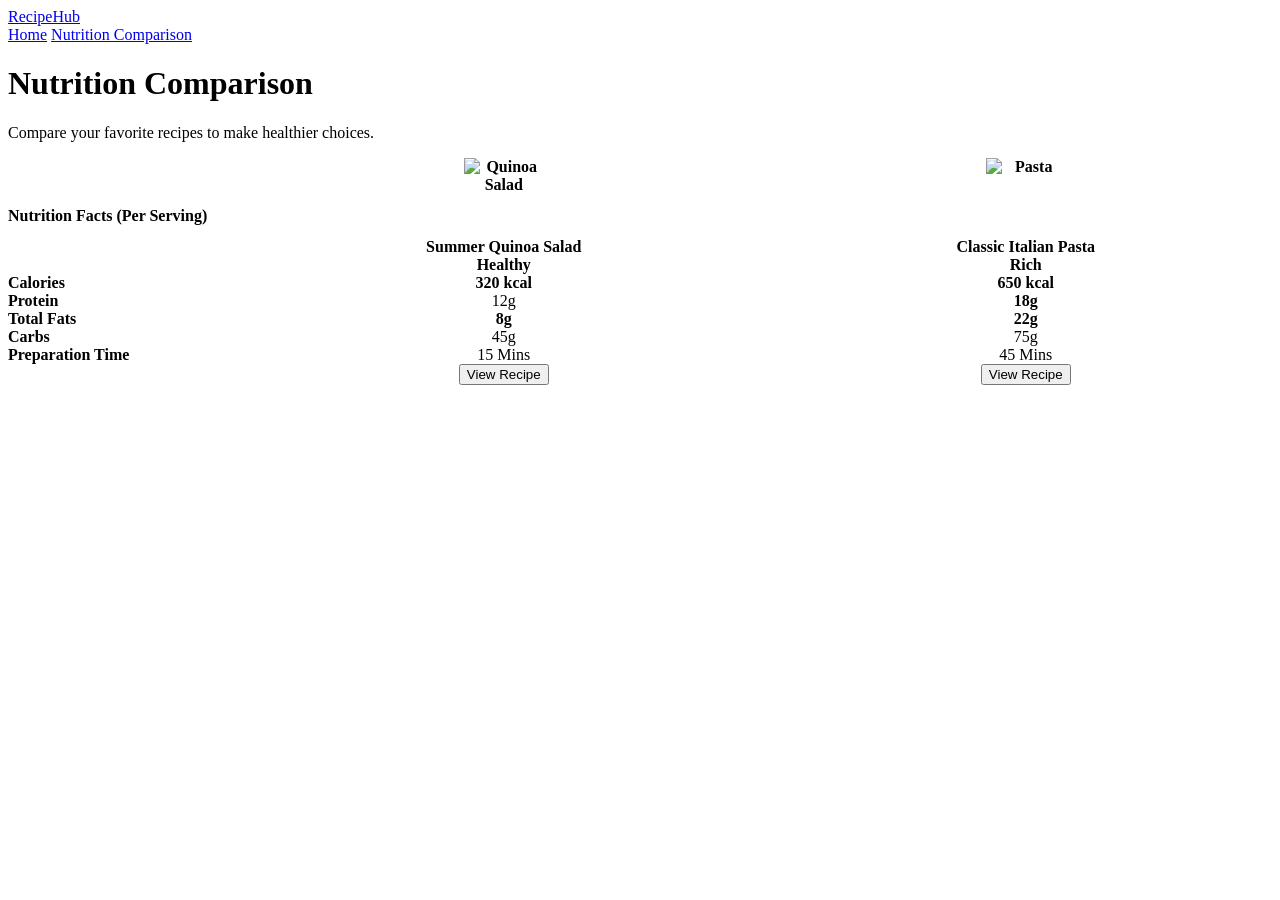
==== compare-nutrition.html @ 0b4daf1f "compare-nutrition init" ====
<!DOCTYPE html>
<html lang="en">
<head>
    <meta charset="UTF-8">
    <meta name="viewport" content="width=device-width, initial-scale=1.0">
    <title>Nutrition Comparison | RecipeHub</title>
    <link rel="stylesheet" href="global.css">
    <link rel="stylesheet" href="themes.css">
    <link rel="stylesheet" href="layout.css">
    <link rel="stylesheet" href="components.css">
    <link rel="stylesheet" href="https://cdnjs.cloudflare.com/ajax/libs/font-awesome/6.5.1/css/all.min.css" integrity="sha512-DTOQO9RWCH3ppGqcWaEA1BIZOC6xxalwEsw9c2QQeAIftl+Vegovlnee1c9QX4TctnWMn13TZye+giMm8e2LwA==" crossorigin="anonymous" referrerpolicy="no-referrer" />
    <style>
        .comparison-container { padding: var(--space-xl) 0; background-color: var(--bg-primary); }
        .comparison-table { width: 100%; border-collapse: collapse; background-color: var(--bg-card); border-radius: var(--radius-lg); overflow: hidden; box-shadow: var(--shadow-md); margin-top: var(--space-lg); }
        .comparison-table th, .comparison-table td { padding: var(--space-md); text-align: center; border-bottom: 1px solid var(--border-color); }
        .comparison-table th { background-color: var(--bg-secondary); color: var(--text-primary); font-weight: 700; }
        .feature-label { text-align: left !important; font-weight: 600; background-color: var(--bg-secondary); width: 220px; }
        .recipe-header img { width: 80px; height: 80px; border-radius: var(--radius-md); object-fit: cover; margin-bottom: var(--space-xs); display: inline-block; }
        .highlight-green { color: var(--color-success); font-weight: bold; }
        .highlight-red { color: var(--color-danger); font-weight: bold; }
    </style>
</head>
<body class="theme-light">
    <nav class="navbar">
        <div class="navbar__inner">
            <a href="index_en.html" class="navbar__logo">
                <span>RecipeHub</span>
            </a>
            <div class="navbar__links">
                <a href="index_en.html">Home</a>
                <a href="#" class="active">Nutrition Comparison</a>
            </div>
        </div>
    </nav>

    <main class="comparison-container">
        <div class="container">
            <header class="mb-5 text-center">
                <h1>Nutrition Comparison</h1>
                <p class="text-muted">Compare your favorite recipes to make healthier choices.</p>
            </header>

            <div class="table-responsive">
                <table class="comparison-table">
                    <thead>
                        <tr>
                            <th class="feature-label">Nutrition Facts (Per Serving)</th>
                            <th>
                                <div class="recipe-header">
                                    <img src="https://images.unsplash.com/photo-1546069901-ba9599a7e63c" alt="Quinoa Salad">
                                    <div>Summer Quinoa Salad</div>
                                    <span class="badge badge-green">Healthy</span>
                                </div>
                            </th>
                            <th>
                                <div class="recipe-header">
                                    <img src="https://images.unsplash.com/photo-1512621776951-a57141f2eefd" alt="Pasta">
                                    <div>Classic Italian Pasta</div>
                                    <span class="badge badge-red">Rich</span>
                                </div>
                            </th>
                        </tr>
                    </thead>
                    <tbody>
                        <tr>
                            <td class="feature-label">Calories</td>
                            <td class="highlight-green">320 kcal</td>
                            <td class="highlight-red">650 kcal</td>
                        </tr>
                        <tr>
                            <td class="feature-label">Protein</td>
                            <td>12g</td>
                            <td class="highlight-green">18g</td>
                        </tr>
                        <tr>
                            <td class="feature-label">Total Fats</td>
                            <td class="highlight-green">8g</td>
                            <td class="highlight-red">22g</td>
                        </tr>
                        <tr>
                            <td class="feature-label">Carbs</td>
                            <td>45g</td>
                            <td>75g</td>
                        </tr>
                        <tr>
                            <td class="feature-label">Preparation Time</td>
                            <td><span class="badge badge-orange">15 Mins</span></td>
                            <td><span class="badge badge-orange">45 Mins</span></td>
                        </tr>
                    </tbody>
                    <tfoot>
                        <tr>
                            <td></td>
                            <td><button class="btn btn-secondary btn-block">View Recipe</button></td>
                            <td><button class="btn btn-secondary btn-block">View Recipe</button></td>
                        </tr>
                    </tfoot>
                </table>
            </div>
        </div>
    </main>
</body>
</html>
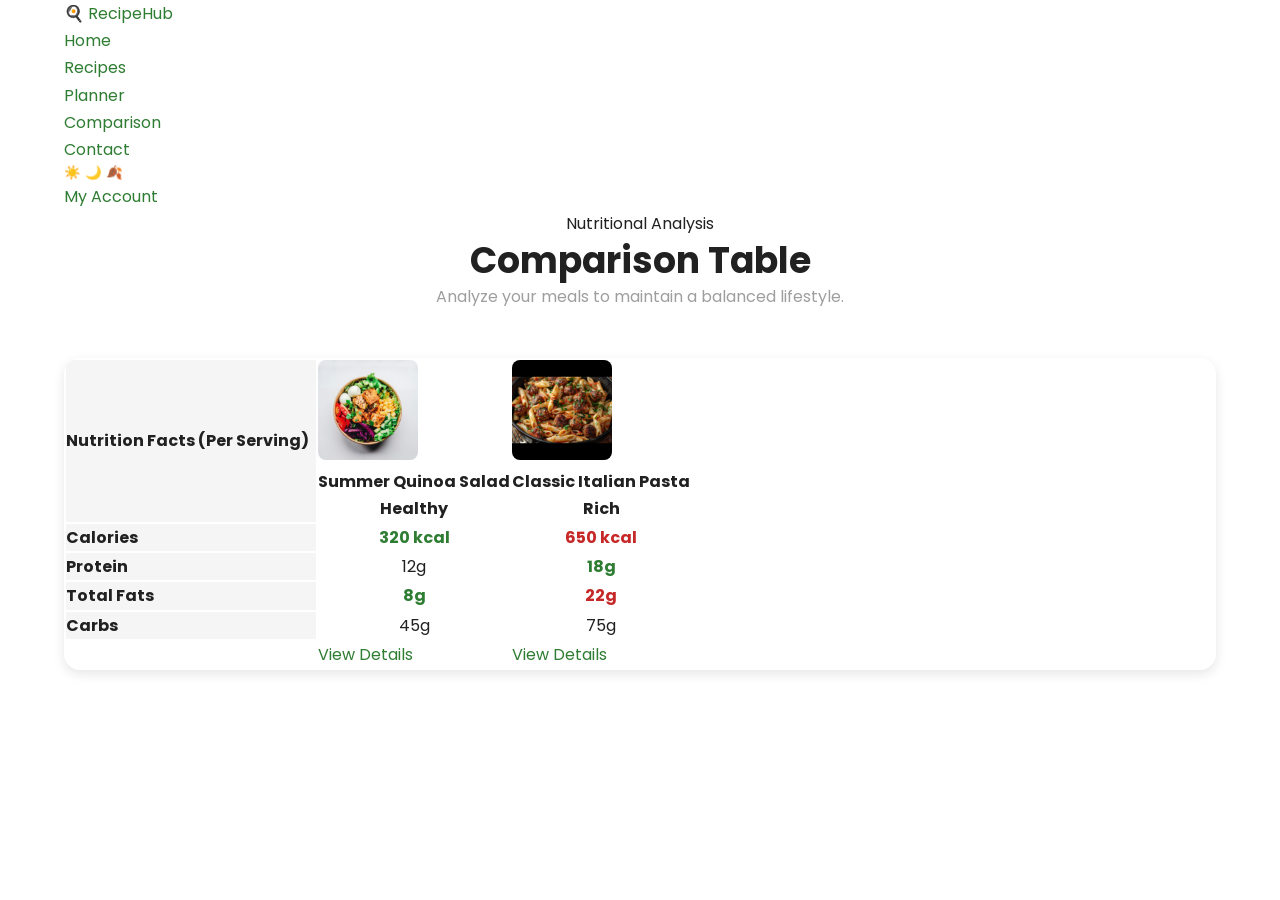
==== commit 131a1416: "resize images" ====
--- a/compare-nutrition.html
+++ b/compare-nutrition.html
@@ -1,103 +1,128 @@
 <!DOCTYPE html>
 <html lang="en">
 <head>
-    <meta charset="UTF-8">
-    <meta name="viewport" content="width=device-width, initial-scale=1.0">
-    <title>Nutrition Comparison | RecipeHub</title>
-    <link rel="stylesheet" href="global.css">
-    <link rel="stylesheet" href="themes.css">
-    <link rel="stylesheet" href="layout.css">
-    <link rel="stylesheet" href="components.css">
-    <link rel="stylesheet" href="https://cdnjs.cloudflare.com/ajax/libs/font-awesome/6.5.1/css/all.min.css" integrity="sha512-DTOQO9RWCH3ppGqcWaEA1BIZOC6xxalwEsw9c2QQeAIftl+Vegovlnee1c9QX4TctnWMn13TZye+giMm8e2LwA==" crossorigin="anonymous" referrerpolicy="no-referrer" />
-    <style>
-        .comparison-container { padding: var(--space-xl) 0; background-color: var(--bg-primary); }
-        .comparison-table { width: 100%; border-collapse: collapse; background-color: var(--bg-card); border-radius: var(--radius-lg); overflow: hidden; box-shadow: var(--shadow-md); margin-top: var(--space-lg); }
-        .comparison-table th, .comparison-table td { padding: var(--space-md); text-align: center; border-bottom: 1px solid var(--border-color); }
-        .comparison-table th { background-color: var(--bg-secondary); color: var(--text-primary); font-weight: 700; }
-        .feature-label { text-align: left !important; font-weight: 600; background-color: var(--bg-secondary); width: 220px; }
-        .recipe-header img { width: 80px; height: 80px; border-radius: var(--radius-md); object-fit: cover; margin-bottom: var(--space-xs); display: inline-block; }
-        .highlight-green { color: var(--color-success); font-weight: bold; }
-        .highlight-red { color: var(--color-danger); font-weight: bold; }
-    </style>
+  <meta charset="UTF-8" />
+  <meta name="viewport" content="width=device-width, initial-scale=1.0" />
+  <title>Nutrition Comparison | RecipeHub</title>
+
+  <link rel="preconnect" href="https://fonts.googleapis.com" />
+  <link rel="preconnect" href="https://fonts.gstatic.com" crossorigin />
+  <link href="https://fonts.googleapis.com/css2?family=Poppins:wght@400;500;600;700&display=swap" rel="stylesheet" />
+
+  <link rel="stylesheet" href="css/global.css" />
+  <link rel="stylesheet" href="css/layout.css" />
+  <link rel="stylesheet" href="css/components.css" />
+  <link rel="stylesheet" href="css/themes.css" />
+
+  <style>
+    /* تعديلات بسيطة لضبط الهيدر بتاع الجدول */
+    .recipe-header img {
+      width: 100px;
+      height: 100px;
+      object-fit: cover;
+      border-radius: var(--radius-md);
+      margin-bottom: var(--space-sm);
+    }
+    .feature-label {
+      background-color: var(--bg-secondary) !important;
+      font-weight: 700;
+      text-align: left !important;
+      width: 250px;
+    }
+  </style>
 </head>
-<body class="theme-light">
-    <nav class="navbar">
-        <div class="navbar__inner">
-            <a href="index_en.html" class="navbar__logo">
-                <span>RecipeHub</span>
-            </a>
-            <div class="navbar__links">
-                <a href="index_en.html">Home</a>
-                <a href="#" class="active">Nutrition Comparison</a>
-            </div>
+
+<body class="theme-light"> <header>
+    <nav class="navbar" id="site-header">
+      <div class="navbar__inner container">
+        <a href="index.html" class="navbar__logo">🍳 RecipeHub</a>
+
+        <ul class="navbar__links" id="nav-links">
+          <li><a href="index.html" class="nav-link">Home</a></li>
+          <li><a href="recipes.html" class="nav-link">Recipes</a></li>
+          <li><a href="planner.html" class="nav-link">Planner</a></li>
+          <li><a href="comparenutrition.html" class="nav-link active">Comparison</a></li>
+          <li><a href="contact.html" class="nav-link">Contact</a></li>
+        </ul>
+
+        <div class="navbar__actions">
+          <div class="theme-switcher flex gap-1 items-center mr-2">
+            <button class="theme-option btn-icon" data-theme="theme-light" title="Light">☀️</button>
+            <button class="theme-option btn-icon" data-theme="theme-dark" title="Dark">🌙</button>
+            <button class="theme-option btn-icon" data-theme="theme-autumn" title="Autumn">🍂</button>
+          </div>
+          
+          <a href="auth.html" class="btn btn-primary btn-sm">My Account</a>
+          <button class="navbar__hamburger" id="hamburger-btn">
+            <span></span><span></span><span></span>
+          </button>
         </div>
+      </div>
     </nav>
+  </header>
 
-    <main class="comparison-container">
-        <div class="container">
-            <header class="mb-5 text-center">
-                <h1>Nutrition Comparison</h1>
-                <p class="text-muted">Compare your favorite recipes to make healthier choices.</p>
-            </header>
+  <main class="p-5">
+    <div class="container">
+      <header class="text-center mb-5">
+        <span class="badge badge-primary mb-2">Nutritional Analysis</span>
+        <h1 class="font-bold">Comparison Table</h1>
+        <p class="text-muted">Analyze your meals to maintain a balanced lifestyle.</p>
+      </header>
 
-            <div class="table-responsive">
-                <table class="comparison-table">
-                    <thead>
-                        <tr>
-                            <th class="feature-label">Nutrition Facts (Per Serving)</th>
-                            <th>
-                                <div class="recipe-header">
-                                    <img src="https://images.unsplash.com/photo-1546069901-ba9599a7e63c" alt="Quinoa Salad">
-                                    <div>Summer Quinoa Salad</div>
-                                    <span class="badge badge-green">Healthy</span>
-                                </div>
-                            </th>
-                            <th>
-                                <div class="recipe-header">
-                                    <img src="https://images.unsplash.com/photo-1512621776951-a57141f2eefd" alt="Pasta">
-                                    <div>Classic Italian Pasta</div>
-                                    <span class="badge badge-red">Rich</span>
-                                </div>
-                            </th>
-                        </tr>
-                    </thead>
-                    <tbody>
-                        <tr>
-                            <td class="feature-label">Calories</td>
-                            <td class="highlight-green">320 kcal</td>
-                            <td class="highlight-red">650 kcal</td>
-                        </tr>
-                        <tr>
-                            <td class="feature-label">Protein</td>
-                            <td>12g</td>
-                            <td class="highlight-green">18g</td>
-                        </tr>
-                        <tr>
-                            <td class="feature-label">Total Fats</td>
-                            <td class="highlight-green">8g</td>
-                            <td class="highlight-red">22g</td>
-                        </tr>
-                        <tr>
-                            <td class="feature-label">Carbs</td>
-                            <td>45g</td>
-                            <td>75g</td>
-                        </tr>
-                        <tr>
-                            <td class="feature-label">Preparation Time</td>
-                            <td><span class="badge badge-orange">15 Mins</span></td>
-                            <td><span class="badge badge-orange">45 Mins</span></td>
-                        </tr>
-                    </tbody>
-                    <tfoot>
-                        <tr>
-                            <td></td>
-                            <td><button class="btn btn-secondary btn-block">View Recipe</button></td>
-                            <td><button class="btn btn-secondary btn-block">View Recipe</button></td>
-                        </tr>
-                    </tfoot>
-                </table>
-            </div>
-        </div>
-    </main>
-</body>
-</html>
+      <div class="table-wrapper shadow rounded-lg overflow-hidden">
+        <table class="table-styled">
+          <thead>
+            <tr>
+              <th class="feature-label">Nutrition Facts (Per Serving)</th>
+              <th class="text-center">
+                <div class="recipe-header">
+                  <img src="assets/images/recipe-salad.jpg" alt="Salad">
+                  <div class="font-bold">Summer Quinoa Salad</div>
+                  <span class="badge badge-green">Healthy</span>
+                </div>
+              </th>
+              <th class="text-center">
+                <div class="recipe-header">
+                  <img src="assets/images/recipe-pasta.jpg" alt="Pasta">
+                  <div class="font-bold">Classic Italian Pasta</div>
+                  <span class="badge badge-orange">Rich</span>
+                </div>
+              </th>
+            </tr>
+          </thead>
+          <tbody>
+            <tr>
+              <td class="feature-label">Calories</td>
+              <td class="text-success font-bold text-center">320 kcal</td>
+              <td class="text-danger font-bold text-center">650 kcal</td>
+            </tr>
+            <tr>
+              <td class="feature-label">Protein</td>
+              <td class="text-center">12g</td>
+              <td class="text-success font-bold text-center">18g</td>
+            </tr>
+            <tr>
+              <td class="feature-label">Total Fats</td>
+              <td class="text-success font-bold text-center">8g</td>
+              <td class="text-danger font-bold text-center">22g</td>
+            </tr>
+            <tr>
+              <td class="feature-label">Carbs</td>
+              <td class="text-center">45g</td>
+              <td class="text-center">75g</td>
+            </tr>
+          </tbody>
+          <tfoot>
+            <tr>
+              <td></td>
+              <td><a href="recipe-details.html" class="btn btn-secondary btn-block btn-sm">View Details</a></td>
+              <td><a href="recipe-details.html" class="btn btn-secondary btn-block btn-sm">View Details</a></td>
+            </tr>
+          </tfoot>
+        </table>
+      </div>
+    </div>
+  </main>
+
+  <script src="js/main.js"></script> <script src="js/theme_switcher.js"></script> <script src="js/dynamic_ui.js"></script> </body>
+</html>
--- a/css/global.css
+++ b/css/global.css
@@ -0,0 +1,324 @@
+/* ==========================================================================
+   global.css — Base Stylesheet & Design System
+   Cooking & Recipe Website | COM209 – Internet Technology
+   Author : Mohamed Yasser (Team Leader)
+   Note   : Import this file FIRST before any other CSS file.
+   ========================================================================== */
+
+
+/* ==========================================================================
+   1. CSS RESET
+   ========================================================================== */
+
+*,
+*::before,
+*::after {
+  box-sizing: border-box;
+  margin: 0;
+  padding: 0;
+}
+
+html {
+  scroll-behavior: smooth;
+  font-size: 16px;
+}
+
+body {
+  font-family: var(--font-main);
+  font-size: var(--font-size-base);
+  line-height: var(--line-height-body);
+  background-color: var(--bg-primary);
+  color: var(--text-primary);
+  transition: background-color 0.3s ease, color 0.3s ease;
+}
+
+img {
+  max-width: 100%;
+  display: block;
+}
+
+a {
+  color: var(--color-primary);
+  text-decoration: none;
+  transition: color 0.2s ease;
+}
+
+a:hover {
+  color: var(--color-primary-dark);
+  text-decoration: underline;
+}
+
+ul,
+ol {
+  list-style: none;
+}
+
+button {
+  cursor: pointer;
+  border: none;
+  background: none;
+  font-family: inherit;
+}
+
+input,
+textarea,
+select {
+  font-family: inherit;
+  font-size: inherit;
+}
+
+
+/* ==========================================================================
+   2. DESIGN TOKENS — CSS Custom Properties
+   These are the default (Light Green) theme values.
+   themes.css overrides them per theme via body.theme-dark, etc.
+   ========================================================================== */
+
+:root {
+  /* --- Colors --- */
+  --color-primary:      #2E7D32;
+  --color-primary-dark: #1B5E20;
+  --color-primary-light:#A5D6A7;
+  --color-accent:       #FF6F00;
+  --color-accent-light: #FFE0B2;
+  --color-danger:       #C62828;
+  --color-success:      #2E7D32;
+  --color-warning:      #F9A825;
+
+  /* --- Backgrounds --- */
+  --bg-primary:   #FFFFFF;
+  --bg-secondary: #F5F5F5;
+  --bg-card:      #FFFFFF;
+  --bg-input:     #FFFFFF;
+  --bg-nav:       #FFFFFF;
+
+  /* --- Text --- */
+  --text-primary:   #212121;
+  --text-secondary: #555555;
+  --text-muted:     #9E9E9E;
+  --text-inverse:   #FFFFFF;
+
+  /* --- Borders --- */
+  --border-color: #E0E0E0;
+  --border-focus: #2E7D32;
+
+  /* --- Shadows --- */
+  --shadow-sm: 0 1px 3px rgba(0, 0, 0, 0.08);
+  --shadow-md: 0 4px 12px rgba(0, 0, 0, 0.10);
+  --shadow-lg: 0 8px 24px rgba(0, 0, 0, 0.14);
+
+  /* --- Border Radius --- */
+  --radius-sm: 4px;
+  --radius-md: 8px;
+  --radius-lg: 16px;
+  --radius-xl: 24px;
+  --radius-full: 9999px;
+
+  /* --- Spacing Scale --- */
+  --space-xs:  4px;
+  --space-sm:  8px;
+  --space-md:  16px;
+  --space-lg:  24px;
+  --space-xl:  48px;
+  --space-xxl: 80px;
+
+  /* --- Typography --- */
+  --font-main: 'Poppins', 'Segoe UI', sans-serif;
+  --font-mono: 'Courier New', monospace;
+  --font-size-base: 1rem;
+  --line-height-body: 1.7;
+  --line-height-heading: 1.25;
+
+  /* --- Transitions --- */
+  --transition-fast:   0.15s ease;
+  --transition-normal: 0.3s ease;
+  --transition-slow:   0.5s ease;
+
+  /* --- Z-index scale --- */
+  --z-dropdown: 100;
+  --z-sticky:   200;
+  --z-modal:    300;
+  --z-toast:    400;
+}
+
+
+/* ==========================================================================
+   3. TYPOGRAPHY
+   ========================================================================== */
+
+h1, h2, h3, h4, h5, h6 {
+  line-height: var(--line-height-heading);
+  color: var(--text-primary);
+  font-weight: 700;
+}
+
+h1 { font-size: 2.25rem; }
+h2 { font-size: 1.75rem; }
+h3 { font-size: 1.375rem; }
+h4 { font-size: 1.125rem; }
+h5 { font-size: 1rem;     }
+h6 { font-size: 0.875rem; }
+
+p {
+  margin-bottom: var(--space-md);
+  color: var(--text-secondary);
+}
+
+p:last-child {
+  margin-bottom: 0;
+}
+
+strong { font-weight: 700; }
+em     { font-style: italic; }
+
+small {
+  font-size: 0.8rem;
+  color: var(--text-muted);
+}
+
+blockquote {
+  border-left: 4px solid var(--color-primary);
+  padding: var(--space-sm) var(--space-lg);
+  margin: var(--space-lg) 0;
+  font-style: italic;
+  color: var(--text-secondary);
+  background-color: var(--bg-secondary);
+  border-radius: 0 var(--radius-md) var(--radius-md) 0;
+}
+
+code {
+  font-family: var(--font-mono);
+  font-size: 0.875rem;
+  background-color: var(--bg-secondary);
+  padding: 2px 6px;
+  border-radius: var(--radius-sm);
+  color: var(--color-primary-dark);
+}
+
+figure {
+  margin: var(--space-lg) 0;
+}
+
+figcaption {
+  text-align: center;
+  font-size: 0.85rem;
+  color: var(--text-muted);
+  margin-top: var(--space-sm);
+  font-style: italic;
+}
+
+
+/* ==========================================================================
+   4. SELECTION & SCROLLBAR
+   ========================================================================== */
+
+::selection {
+  background-color: var(--color-primary);
+  color: var(--text-inverse);
+}
+
+
+/* ==========================================================================
+   5. SCROLL-TO-TOP BUTTON (created by main.js)
+   ========================================================================== */
+
+#scrollToTopBtn {
+  position: fixed;
+  bottom: 32px;
+  right: 32px;
+  width: 44px;
+  height: 44px;
+  border-radius: var(--radius-full);
+  background-color: var(--color-primary);
+  color: var(--text-inverse);
+  font-size: 1.4rem;
+  display: flex;
+  align-items: center;
+  justify-content: center;
+  box-shadow: var(--shadow-md);
+  opacity: 0;
+  pointer-events: none;
+  transition: opacity var(--transition-normal), transform var(--transition-normal);
+  z-index: var(--z-toast);
+}
+
+#scrollToTopBtn.visible {
+  opacity: 1;
+  pointer-events: auto;
+}
+
+#scrollToTopBtn:hover {
+  background-color: var(--color-primary-dark);
+  transform: translateY(-3px);
+}
+
+
+/* ==========================================================================
+   6. UTILITY CLASSES
+   ========================================================================== */
+
+/* --- Display --- */
+.hidden           { display: none !important; }
+.visually-hidden  { position: absolute; width: 1px; height: 1px; overflow: hidden; clip: rect(0,0,0,0); white-space: nowrap; }
+.block            { display: block; }
+.flex             { display: flex; }
+.inline-flex      { display: inline-flex; }
+.grid             { display: grid; }
+
+/* --- Text alignment --- */
+.text-left    { text-align: left; }
+.text-center  { text-align: center; }
+.text-right   { text-align: right; }
+
+/* --- Font weight --- */
+.font-normal  { font-weight: 400; }
+.font-medium  { font-weight: 500; }
+.font-bold    { font-weight: 700; }
+
+/* --- Text color --- */
+.text-primary   { color: var(--color-primary); }
+.text-muted     { color: var(--text-muted); }
+.text-danger    { color: var(--color-danger); }
+.text-success   { color: var(--color-success); }
+
+/* --- Margin top --- */
+.mt-1 { margin-top: var(--space-xs); }
+.mt-2 { margin-top: var(--space-sm); }
+.mt-3 { margin-top: var(--space-md); }
+.mt-4 { margin-top: var(--space-lg); }
+.mt-5 { margin-top: var(--space-xl); }
+
+/* --- Margin bottom --- */
+.mb-1 { margin-bottom: var(--space-xs); }
+.mb-2 { margin-bottom: var(--space-sm); }
+.mb-3 { margin-bottom: var(--space-md); }
+.mb-4 { margin-bottom: var(--space-lg); }
+.mb-5 { margin-bottom: var(--space-xl); }
+
+/* --- Padding --- */
+.p-1 { padding: var(--space-xs); }
+.p-2 { padding: var(--space-sm); }
+.p-3 { padding: var(--space-md); }
+.p-4 { padding: var(--space-lg); }
+
+/* --- Width --- */
+.w-full  { width: 100%; }
+.w-half  { width: 50%; }
+.w-auto  { width: auto; }
+
+/* --- Flex helpers --- */
+.items-center   { align-items: center; }
+.justify-center { justify-content: center; }
+.justify-between{ justify-content: space-between; }
+.gap-1 { gap: var(--space-xs); }
+.gap-2 { gap: var(--space-sm); }
+.gap-3 { gap: var(--space-md); }
+.gap-4 { gap: var(--space-lg); }
+
+/* --- Misc --- */
+.rounded    { border-radius: var(--radius-md); }
+.rounded-lg { border-radius: var(--radius-lg); }
+.rounded-full { border-radius: var(--radius-full); }
+.shadow     { box-shadow: var(--shadow-md); }
+.overflow-hidden { overflow: hidden; }
+.cursor-pointer  { cursor: pointer; }
--- a/css/layout.css
+++ b/css/layout.css
@@ -0,0 +1,1010 @@
+/* ==========================================================================
+   layout.css — Structural Grid & Page Layout
+   Cooking & Recipe Website | COM209 – Internet Technology
+   Author : Mohamed Yasser (Team Leader)
+   Note   : Import AFTER global.css. Navbar styles live in _navbar.css —
+            do NOT redefine .navbar or header sticky here.
+   ========================================================================== */
+
+
+/* ========================
+   CONTAINER
+======================== */
+.container {
+  width: 90%;
+  max-width: 1200px;
+  margin: 0 auto;
+}
+
+
+/* ========================
+   HERO — Full-width with overlay (index.html)
+======================== */
+.hero--full {
+  position: relative;
+  min-height: 520px;
+  display: flex;
+  align-items: center;
+  justify-content: center;
+  text-align: center;
+  background-size: cover;
+  background-position: center;
+  background-repeat: no-repeat;
+  overflow: hidden;
+}
+
+.hero--full::before {
+  content: '';
+  position: absolute;
+  inset: 0;
+  background: rgba(0, 0, 0, 0.45);
+}
+
+.hero--full .hero__content {
+  position: relative;
+  z-index: 1;
+  color: #ffffff;
+  max-width: 640px;
+  padding: var(--space-xl) var(--space-md);
+}
+
+.hero--full .hero__title {
+  font-size: 2.75rem;
+  font-weight: 700;
+  color: #ffffff;
+  line-height: 1.2;
+  margin-bottom: var(--space-md);
+  animation: heroFadeUp 0.7s ease both;
+}
+
+.hero--full .hero__tagline {
+  font-size: 1.1rem;
+  color: rgba(255, 255, 255, 0.88);
+  margin-bottom: var(--space-lg);
+  animation: heroFadeUp 0.7s ease 0.15s both;
+}
+
+.hero--full .hero__cta {
+  animation: heroFadeUp 0.7s ease 0.3s both;
+}
+
+@keyframes heroFadeUp {
+  from { opacity: 0; transform: translateY(20px); }
+  to   { opacity: 1; transform: translateY(0); }
+}
+
+/* Sidebar-style hero (inner pages) */
+.hero--sidebar {
+  display: grid;
+  grid-template-columns: 2fr 1fr;
+  gap: var(--space-lg);
+  margin-top: var(--space-lg);
+}
+
+.hero--sidebar img {
+  border-radius: var(--radius-lg);
+}
+
+.sidebar {
+  background: var(--bg-secondary);
+  padding: var(--space-md);
+  border-radius: var(--radius-lg);
+}
+
+
+/* ========================
+   SEARCH BAR (shared utility)
+======================== */
+.search-bar {
+  flex: 1;
+  margin: 0 var(--space-lg);
+}
+
+.search-bar input {
+  width: 100%;
+  padding: var(--space-sm);
+  border: 1px solid var(--border-color);
+  border-radius: var(--radius-md);
+}
+
+
+/* ========================
+   FEATURED GRID (index.html)
+======================== */
+.recipes-grid {
+  display: grid;
+  grid-template-columns: repeat(4, 1fr);
+  gap: var(--space-lg);
+}
+
+
+/* ========================
+   RECIPES PAGE LAYOUT (recipes.html)
+======================== */
+.page-layout {
+  display: grid;
+  grid-template-columns: 250px 1fr;
+  gap: var(--space-lg);
+}
+
+
+/* ========================
+   VIEW MODES (recipes.html)
+======================== */
+
+/* Grid View */
+.grid-view {
+  display: grid;
+  grid-template-columns: repeat(auto-fill, minmax(250px, 1fr));
+  gap: var(--space-lg);
+}
+
+/* List View */
+.list-view {
+  display: flex;
+  flex-direction: column;
+  gap: var(--space-md);
+}
+
+.list-view .card {
+  display: grid;
+  grid-template-columns: 140px 1fr;
+}
+
+.list-view .card__img {
+  height: 100%;
+  min-height: 120px;
+}
+
+/* Details View */
+.details-view {
+  display: flex;
+  flex-direction: column;
+  gap: var(--space-lg);
+}
+
+.details-view .card {
+  display: grid;
+  grid-template-columns: 260px 1fr;
+}
+
+.details-view .card__img {
+  height: 100%;
+  min-height: 180px;
+}
+
+.details-view .card__body {
+  padding: var(--space-lg);
+}
+
+.details-view .card__excerpt {
+  -webkit-line-clamp: 4;
+  line-clamp: 4;
+}
+
+/* No results state */
+.no-results {
+  text-align: center;
+  padding: var(--space-xxl) var(--space-md);
+  color: var(--text-muted);
+}
+
+.no-results__icon {
+  font-size: 3rem;
+  margin-bottom: var(--space-md);
+  opacity: 0.4;
+}
+
+.no-results__text {
+  font-size: 1.1rem;
+  font-weight: 600;
+  color: var(--text-secondary);
+  margin-bottom: var(--space-sm);
+}
+
+
+/* ========================
+   ADMIN LAYOUT (admin.html)
+======================== */
+.admin-layout {
+  display: grid;
+  grid-template-columns: 220px 1fr;
+  gap: var(--space-lg);
+  min-height: calc(100vh - 60px);
+}
+
+.admin-sidebar {
+  background: var(--bg-card);
+  border-right: 1px solid var(--border-color);
+  padding: var(--space-lg) 0;
+  position: sticky;
+  top: 60px;
+  height: fit-content;
+}
+
+.admin-nav-link {
+  display: flex;
+  align-items: center;
+  gap: var(--space-sm);
+  padding: var(--space-sm) var(--space-lg);
+  font-size: 0.9rem;
+  font-weight: 500;
+  color: var(--text-secondary);
+  text-decoration: none;
+  transition: background-color var(--transition-fast), color var(--transition-fast);
+  border-left: 3px solid transparent;
+}
+
+.admin-nav-link:hover {
+  background-color: var(--bg-secondary);
+  color: var(--color-primary);
+  text-decoration: none;
+}
+
+.admin-nav-link.active {
+  background-color: var(--color-primary-light);
+  color: var(--color-primary);
+  border-left-color: var(--color-primary);
+}
+
+.admin-main {
+  padding: var(--space-lg);
+}
+
+.stats-grid {
+  display: grid;
+  grid-template-columns: repeat(4, 1fr);
+  gap: var(--space-md);
+  margin-bottom: var(--space-xl);
+}
+
+.stat-card {
+  background: var(--bg-card);
+  border: 1px solid var(--border-color);
+  border-radius: var(--radius-lg);
+  padding: var(--space-lg);
+  display: flex;
+  align-items: center;
+  gap: var(--space-md);
+  box-shadow: var(--shadow-sm);
+}
+
+.stat-card__icon {
+  width: 48px;
+  height: 48px;
+  border-radius: var(--radius-md);
+  background-color: var(--color-primary-light);
+  display: flex;
+  align-items: center;
+  justify-content: center;
+  font-size: 1.5rem;
+  flex-shrink: 0;
+}
+
+.stat-card__number {
+  font-size: 1.75rem;
+  font-weight: 700;
+  color: var(--text-primary);
+  line-height: 1;
+}
+
+.stat-card__label {
+  font-size: 0.8rem;
+  color: var(--text-muted);
+  margin-top: 2px;
+}
+
+
+/* ========================
+   MEAL PLANNER (planner.html)
+======================== */
+.planner-table {
+  width: 100%;
+  border-collapse: collapse;
+  table-layout: fixed;
+}
+
+.planner-table th {
+  background-color: var(--color-primary);
+  color: var(--text-inverse);
+  padding: var(--space-sm) var(--space-xs);
+  text-align: center;
+  font-size: 0.85rem;
+  font-weight: 600;
+}
+
+.planner-table th:first-child {
+  width: 90px;
+  background-color: var(--color-primary-dark);
+}
+
+.planner-table .row-label {
+  background-color: var(--bg-secondary);
+  font-weight: 600;
+  font-size: 0.8rem;
+  color: var(--text-primary);
+  text-align: center;
+  padding: var(--space-sm);
+  vertical-align: middle;
+}
+
+.planner-table .row-breakfast { background-color: #FFF8E1; }
+.planner-table .row-lunch     { background-color: #E8F5E9; }
+.planner-table .row-dinner    { background-color: #E3F2FD; }
+
+body.theme-dark .planner-table .row-breakfast { background-color: rgba(255,200,0,0.08); }
+body.theme-dark .planner-table .row-lunch     { background-color: rgba(46,125,50,0.08); }
+body.theme-dark .planner-table .row-dinner    { background-color: rgba(21,101,192,0.08); }
+
+.planner-table td.meal-cell {
+  min-height: 100px;
+  height: 100px;
+  vertical-align: top;
+  padding: var(--space-xs);
+  border: 1px solid var(--border-color);
+  position: relative;
+  transition: background-color var(--transition-fast);
+}
+
+.planner-table td.meal-cell:hover {
+  background-color: var(--color-primary-light);
+}
+
+.planner-week-nav {
+  display: flex;
+  align-items: center;
+  justify-content: space-between;
+  margin-bottom: var(--space-md);
+}
+
+.planner-week-label {
+  font-weight: 600;
+  font-size: 1rem;
+  color: var(--text-primary);
+}
+
+.planner-actions {
+  display: flex;
+  gap: var(--space-sm);
+  margin-bottom: var(--space-md);
+}
+
+.calorie-summary {
+  display: grid;
+  grid-template-columns: repeat(7, 1fr);
+  gap: var(--space-xs);
+  margin-top: var(--space-md);
+}
+
+.day-calorie-card {
+  background: var(--bg-secondary);
+  border-radius: var(--radius-md);
+  padding: var(--space-xs) var(--space-sm);
+  text-align: center;
+}
+
+.day-calorie-total {
+  font-size: 0.8rem;
+  font-weight: 600;
+  color: var(--color-primary);
+}
+
+@media print {
+  .planner-actions,
+  .planner-week-nav button,
+  .navbar,
+  footer,
+  .remove-meal-btn,
+  .add-meal-btn {
+    display: none !important;
+  }
+
+  .planner-table {
+    font-size: 0.75rem;
+  }
+}
+
+
+/* ========================
+   GROCERY STORE (grocery.html)
+======================== */
+.grocery-layout {
+  display: grid;
+  grid-template-columns: 1fr 320px;
+  gap: var(--space-lg);
+  position: relative;
+}
+
+.product-grid {
+  display: grid;
+  grid-template-columns: repeat(auto-fill, minmax(200px, 1fr));
+  gap: var(--space-md);
+}
+
+.product-card {
+  background: var(--bg-card);
+  border: 1px solid var(--border-color);
+  border-radius: var(--radius-lg);
+  overflow: hidden;
+  box-shadow: var(--shadow-sm);
+  transition: transform var(--transition-normal), box-shadow var(--transition-normal);
+}
+
+.product-card:hover {
+  transform: translateY(-4px);
+  box-shadow: var(--shadow-lg);
+}
+
+.product-card__img {
+  width: 100%;
+  height: 160px;
+  object-fit: cover;
+}
+
+.product-card__body {
+  padding: var(--space-sm) var(--space-md);
+}
+
+.product-name {
+  font-weight: 600;
+  font-size: 0.9rem;
+  color: var(--text-primary);
+  margin-bottom: var(--space-xs);
+}
+
+.product-weight {
+  font-size: 0.78rem;
+  color: var(--text-muted);
+  margin-bottom: var(--space-xs);
+}
+
+.product-price {
+  font-size: 1rem;
+  font-weight: 700;
+  color: var(--color-primary);
+  margin-bottom: var(--space-sm);
+}
+
+.qty-stepper {
+  display: flex;
+  align-items: center;
+  gap: var(--space-xs);
+  margin-bottom: var(--space-sm);
+}
+
+.qty-stepper__val {
+  min-width: 28px;
+  text-align: center;
+  font-weight: 600;
+  font-size: 0.9rem;
+  color: var(--text-primary);
+}
+
+/* Cart sidebar */
+.cart-sidebar {
+  background: var(--bg-card);
+  border: 1px solid var(--border-color);
+  border-radius: var(--radius-lg);
+  padding: var(--space-md);
+  position: sticky;
+  top: 80px;
+  height: fit-content;
+  box-shadow: var(--shadow-sm);
+}
+
+.cart-list {
+  max-height: 400px;
+  overflow-y: auto;
+  margin: var(--space-sm) 0;
+}
+
+.cart-item {
+  display: flex;
+  align-items: center;
+  gap: var(--space-sm);
+  padding: var(--space-sm) 0;
+  border-bottom: 1px solid var(--border-color);
+}
+
+.cart-item:last-child {
+  border-bottom: none;
+}
+
+.cart-item__img {
+  width: 44px;
+  height: 44px;
+  object-fit: cover;
+  border-radius: var(--radius-sm);
+  flex-shrink: 0;
+}
+
+.cart-item__info {
+  flex: 1;
+}
+
+.cart-item__name {
+  font-size: 0.85rem;
+  font-weight: 600;
+  color: var(--text-primary);
+}
+
+.cart-item__price {
+  font-size: 0.75rem;
+  color: var(--text-muted);
+}
+
+.cart-empty-msg {
+  text-align: center;
+  padding: var(--space-xl) var(--space-md);
+  color: var(--text-muted);
+  font-size: 0.9rem;
+}
+
+.cart-subtotal-row {
+  display: flex;
+  justify-content: space-between;
+  align-items: center;
+  padding: var(--space-sm) 0;
+  border-top: 2px solid var(--border-color);
+  margin-top: var(--space-sm);
+  font-weight: 700;
+  font-size: 1rem;
+  color: var(--text-primary);
+}
+
+.cart-badge {
+  display: inline-flex;
+  align-items: center;
+  justify-content: center;
+  min-width: 18px;
+  height: 18px;
+  padding: 0 4px;
+  background-color: var(--color-danger);
+  color: #ffffff;
+  font-size: 0.7rem;
+  font-weight: 700;
+  border-radius: var(--radius-full);
+}
+
+/* Category filter tabs */
+.category-tabs {
+  display: flex;
+  gap: var(--space-xs);
+  flex-wrap: wrap;
+  margin-bottom: var(--space-md);
+}
+
+.category-tab {
+  padding: var(--space-xs) var(--space-md);
+  border-radius: var(--radius-full);
+  font-size: 0.85rem;
+  font-weight: 500;
+  cursor: pointer;
+  border: 1.5px solid var(--border-color);
+  background: var(--bg-card);
+  color: var(--text-secondary);
+  transition: all var(--transition-fast);
+}
+
+.category-tab:hover,
+.category-tab.active {
+  background: var(--color-primary);
+  border-color: var(--color-primary);
+  color: var(--text-inverse);
+}
+
+
+/* ========================
+   COMPARE NUTRITION (compare-nutrition.html)
+======================== */
+.winner-card {
+  background: var(--color-primary-light);
+  border: 2px solid var(--color-primary);
+  border-radius: var(--radius-lg);
+  padding: var(--space-lg);
+  text-align: center;
+  margin-top: var(--space-lg);
+  transform: scale(1);
+  transition: transform var(--transition-normal);
+}
+
+.winner-card:hover {
+  transform: scale(1.02);
+}
+
+.winner-card__label {
+  font-size: 0.8rem;
+  font-weight: 600;
+  text-transform: uppercase;
+  letter-spacing: 0.05em;
+  color: var(--color-primary);
+  margin-bottom: var(--space-xs);
+}
+
+.winner-card__name {
+  font-size: 1.5rem;
+  font-weight: 700;
+  color: var(--text-primary);
+}
+
+
+/* ========================
+   CALCULATOR (calculator.html)
+======================== */
+.calc-servings-control {
+  display: flex;
+  align-items: center;
+  gap: var(--space-md);
+  margin-bottom: var(--space-lg);
+}
+
+.calc-base-label {
+  font-size: 0.85rem;
+  color: var(--text-muted);
+}
+
+.unit-toggle {
+  display: flex;
+  align-items: center;
+  gap: var(--space-sm);
+  margin-bottom: var(--space-md);
+}
+
+.unit-toggle__track {
+  position: relative;
+  width: 52px;
+  height: 28px;
+  background: var(--border-color);
+  border-radius: var(--radius-full);
+  cursor: pointer;
+  transition: background var(--transition-normal);
+}
+
+.unit-toggle__track.active {
+  background: var(--color-primary);
+}
+
+.unit-toggle__knob {
+  position: absolute;
+  top: 3px;
+  left: 3px;
+  width: 22px;
+  height: 22px;
+  background: #ffffff;
+  border-radius: 50%;
+  box-shadow: var(--shadow-sm);
+  transition: transform var(--transition-normal);
+}
+
+.unit-toggle__track.active .unit-toggle__knob {
+  transform: translateX(24px);
+}
+
+.unit-toggle__label {
+  font-size: 0.875rem;
+  font-weight: 600;
+  color: var(--text-secondary);
+  min-width: 60px;
+}
+
+.calc-result-card {
+  background: var(--bg-card);
+  border: 1px solid var(--border-color);
+  border-radius: var(--radius-lg);
+  padding: var(--space-md);
+  box-shadow: var(--shadow-sm);
+  transition: transform var(--transition-fast), box-shadow var(--transition-fast);
+}
+
+.calc-result-card.updated {
+  transform: scale(1.03);
+  box-shadow: var(--shadow-md);
+}
+
+.conversion-card {
+  background: var(--bg-secondary);
+  border-radius: var(--radius-md);
+  overflow: hidden;
+  margin-top: var(--space-md);
+}
+
+.conversion-card summary {
+  padding: var(--space-sm) var(--space-md);
+  font-weight: 600;
+  font-size: 0.875rem;
+  cursor: pointer;
+  color: var(--text-primary);
+  list-style: none;
+  display: flex;
+  align-items: center;
+  justify-content: space-between;
+}
+
+.conversion-card summary::after {
+  content: '▾';
+  color: var(--text-muted);
+  transition: transform var(--transition-fast);
+}
+
+.conversion-card[open] summary::after {
+  transform: rotate(180deg);
+}
+
+.conversion-card__body {
+  padding: var(--space-sm) var(--space-md) var(--space-md);
+}
+
+
+/* ========================
+   CONTACT PAGE (contact.html)
+======================== */
+.contact-info-row {
+  display: grid;
+  grid-template-columns: repeat(3, 1fr);
+  gap: var(--space-md);
+  margin-bottom: var(--space-xl);
+}
+
+.contact-info-card {
+  background: var(--bg-card);
+  border: 1px solid var(--border-color);
+  border-radius: var(--radius-lg);
+  padding: var(--space-lg);
+  text-align: center;
+  box-shadow: var(--shadow-sm);
+}
+
+.contact-info-card__icon {
+  font-size: 2rem;
+  margin-bottom: var(--space-sm);
+}
+
+.contact-info-card__title {
+  font-weight: 700;
+  margin-bottom: var(--space-xs);
+  color: var(--text-primary);
+}
+
+.contact-info-card__text {
+  font-size: 0.875rem;
+  color: var(--text-secondary);
+}
+
+.live-chat-btn {
+  position: fixed;
+  bottom: var(--space-xl);
+  right: var(--space-xl);
+  width: 56px;
+  height: 56px;
+  border-radius: var(--radius-full);
+  background: var(--color-primary);
+  color: var(--text-inverse);
+  font-size: 1.5rem;
+  display: flex;
+  align-items: center;
+  justify-content: center;
+  box-shadow: var(--shadow-lg);
+  z-index: var(--z-dropdown);
+  transition: background var(--transition-fast), transform var(--transition-fast);
+}
+
+.live-chat-btn:hover {
+  background: var(--color-primary-dark);
+  transform: scale(1.08);
+}
+
+.chat-panel {
+  position: fixed;
+  bottom: calc(var(--space-xl) + 70px);
+  right: var(--space-xl);
+  width: 300px;
+  background: var(--bg-card);
+  border: 1px solid var(--border-color);
+  border-radius: var(--radius-lg);
+  box-shadow: var(--shadow-lg);
+  z-index: var(--z-dropdown);
+  overflow: hidden;
+}
+
+.chat-panel__header {
+  background: var(--color-primary);
+  color: var(--text-inverse);
+  padding: var(--space-sm) var(--space-md);
+  display: flex;
+  align-items: center;
+  justify-content: space-between;
+  font-weight: 600;
+}
+
+.chat-panel__body {
+  padding: var(--space-md);
+  min-height: 160px;
+  font-size: 0.875rem;
+  color: var(--text-muted);
+}
+
+.map-wrapper {
+  position: relative;
+  padding-top: 42%;
+  border-radius: var(--radius-lg);
+  overflow: hidden;
+  margin: var(--space-lg) 0;
+}
+
+.map-wrapper iframe {
+  position: absolute;
+  inset: 0;
+  width: 100%;
+  height: 100%;
+  border: none;
+}
+
+.social-icons {
+  display: flex;
+  gap: var(--space-md);
+  align-items: center;
+  flex-wrap: wrap;
+}
+
+.social-icons a img {
+  width: 36px;
+  height: 36px;
+  transition: transform var(--transition-fast), opacity var(--transition-fast);
+}
+
+.social-icons a:hover img {
+  transform: scale(1.15);
+  opacity: 0.8;
+}
+
+
+/* ========================
+   FOOTER
+======================== */
+footer {
+  background: var(--text-primary);
+  color: var(--text-inverse);
+  padding: var(--space-xl) 0;
+  margin-top: var(--space-xl);
+}
+
+.footer-grid {
+  display: grid;
+  grid-template-columns: repeat(4, 1fr);
+  gap: var(--space-lg);
+}
+
+.footer-col__title {
+  font-size: 0.9rem;
+  font-weight: 700;
+  color: #ffffff;
+  margin-bottom: var(--space-md);
+}
+
+.footer-col a {
+  display: block;
+  font-size: 0.85rem;
+  color: rgba(255, 255, 255, 0.65);
+  margin-bottom: var(--space-xs);
+  text-decoration: none;
+  transition: color var(--transition-fast);
+}
+
+.footer-col a:hover {
+  color: #ffffff;
+  text-decoration: none;
+}
+
+.footer-bottom {
+  border-top: 1px solid rgba(255, 255, 255, 0.12);
+  margin-top: var(--space-lg);
+  padding-top: var(--space-md);
+  text-align: center;
+  font-size: 0.8rem;
+  color: rgba(255, 255, 255, 0.5);
+}
+
+
+/* ========================
+   RESPONSIVE
+======================== */
+
+/* Tablet */
+@media (max-width: 1024px) {
+  .hero--sidebar {
+    grid-template-columns: 1fr;
+  }
+
+  .page-layout {
+    grid-template-columns: 1fr;
+  }
+
+  .recipes-grid {
+    grid-template-columns: repeat(2, 1fr);
+  }
+
+  .footer-grid {
+    grid-template-columns: repeat(2, 1fr);
+  }
+
+  .stats-grid {
+    grid-template-columns: repeat(2, 1fr);
+  }
+
+  .contact-info-row {
+    grid-template-columns: 1fr;
+  }
+
+  .admin-layout {
+    grid-template-columns: 1fr;
+  }
+
+  .admin-sidebar {
+    position: static;
+  }
+
+  .calorie-summary {
+    grid-template-columns: repeat(4, 1fr);
+  }
+
+  .grocery-layout {
+    grid-template-columns: 1fr;
+  }
+}
+
+/* Mobile */
+@media (max-width: 768px) {
+  .recipes-grid {
+    grid-template-columns: 1fr;
+  }
+
+  .footer-grid {
+    grid-template-columns: 1fr;
+  }
+
+  .stats-grid {
+    grid-template-columns: 1fr 1fr;
+  }
+
+  .list-view .card,
+  .details-view .card {
+    grid-template-columns: 1fr;
+  }
+
+  .hero--full .hero__title {
+    font-size: 2rem;
+  }
+
+  .calorie-summary {
+    grid-template-columns: repeat(2, 1fr);
+  }
+
+  .product-grid {
+    grid-template-columns: repeat(2, 1fr);
+  }
+
+  /* Mobile cart slides in from right */
+  .cart-sidebar {
+    position: fixed;
+    top: 0;
+    right: 0;
+    height: 100vh;
+    width: 300px;
+    border-radius: 0;
+    z-index: var(--z-modal);
+    transform: translateX(100%);
+    overflow-y: auto;
+    transition: transform var(--transition-normal);
+  }
+
+  .cart-sidebar.cart-open {
+    transform: translateX(0);
+    box-shadow: var(--shadow-lg);
+  }
+}
+
+@media (max-width: 480px) {
+  .product-grid {
+    grid-template-columns: 1fr;
+  }
+}
--- a/css/components.css
+++ b/css/components.css
@@ -0,0 +1,17 @@
+/* ==========================================================================
+   Structure:
+     _navbar.css   → Navigation bar & mobile hamburger
+     _cards.css    → Recipe cards, blog cards, mini cards
+     _buttons.css  → Buttons (all variants) & badges
+     _forms.css    → Inputs, star rating, file upload, password strength
+     _overlays.css → Alerts, modals, toast notifications
+     _elements.css → Pagination, spinner, tables, breadcrumb,
+                     tabs, accordion, tooltip, avatar, progress bar
+   ========================================================================== */
+
+@import url('_navbar.css');
+@import url('_cards.css');
+@import url('_buttons.css');
+@import url('_forms.css');
+@import url('_overlays.css');
+@import url('_elements.css');
--- a/css/themes.css
+++ b/css/themes.css
@@ -0,0 +1,114 @@
+/*
+ * themes.css
+ * Multi-Theme Definitions — Cooking & Recipe Website
+ * Author: Marwan Alaa Sadek 
+ * COM209 – Internet Technology | AY 2025/2026
+ *
+ * Requires: global.css (must be loaded first)
+ * Works with: theme_switcher.js (Mohamed Hesham)
+ *
+ * Usage:
+ *   The <body> element receives one of these classes:
+ *     (no class / default)  → Theme 1: Light Green
+ *     body.theme-dark        → Theme 2: Dark Mode
+ *     body.theme-autumn      → Theme 3: Warm Autumn
+ *
+ *   theme_switcher.js handles toggling the class and saving
+ *   the user's preference to localStorage.
+ */
+
+/* =========================================================
+   SMOOTH THEME TRANSITION — applied globally
+   ========================================================= */
+
+body {
+  transition:
+    background-color 0.3s ease,
+    color 0.3s ease,
+    border-color 0.3s ease,
+    box-shadow 0.3s ease;
+}
+
+/* =========================================================
+   THEME 2 — DARK MODE
+   Overrides variables defined in global.css
+   ========================================================= */
+
+body.theme-dark {
+  /* Backgrounds */
+  --bg-primary: #1a1a2e;
+  --bg-secondary: #16213e;
+  --bg-card: #0f3460;
+  --bg-nav: #0d1b2a;
+  --bg-input: #0d1b2a;
+
+  /* Text */
+  --text-primary: #e8eaf6;
+  --text-secondary: #90caf9;
+  --text-muted: #78909c;
+  --text-inverse: #0d1b2a;
+
+  /* Accent / Colors (Mapping to global.css format) */
+  --color-primary: #26c6da;
+  --color-primary-dark: #00b0c8;
+  --color-primary-light: rgba(38, 198, 218, 0.12);
+  --color-danger: #ef5350;
+  --color-success: #80deea;
+  --color-warning: #ffd54f;
+
+  /* UI Components */
+  --border-color: rgba(255, 255, 255, 0.10);
+  --border-focus: #26c6da;
+
+  /* Shadows */
+  --shadow-sm: 0 1px 4px rgba(0, 0, 0, 0.3);
+  --shadow-md: 0 4px 12px rgba(0, 0, 0, 0.4);
+  --shadow-lg: 0 8px 24px rgba(0, 0, 0, 0.5);
+}
+
+/* ── Dark mode color-scheme so native browser UI adapts */
+body.theme-dark {
+  color-scheme: dark;
+}
+
+/* ── Dark mode image brightness reduction for eye comfort */
+body.theme-dark img {
+  filter: brightness(0.88) contrast(1.05);
+}
+
+/* =========================================================
+   THEME 3 — WARM AUTUMN
+   Overrides variables defined in global.css
+   ========================================================= */
+
+body.theme-autumn {
+  /* Backgrounds */
+  --bg-primary: #fff8f0;
+  --bg-secondary: #fff3e0;
+  --bg-card: #fffaf5;
+  --bg-nav: #fff8f0;
+  --bg-input: #fffaf5;
+
+  /* Text */
+  --text-primary: #2c1500;
+  --text-secondary: #6d3b00;
+  --text-muted: #a07040;
+  --text-inverse: #ffffff;
+
+  /* Accent / Colors (Mapping to global.css format) */
+  --color-primary: #e65100;
+  --color-primary-dark: #bf360c;
+  --color-primary-light: #fff3e0;
+  --color-danger: #c62828;
+  --color-success: #33691e;
+  --color-warning: #ff9800;
+
+  /* UI Components */
+  --border-color: #ffe0b2;
+  --border-focus: #e65100;
+
+  /* Shadows */
+  --shadow-sm: 0 1px 4px rgba(190, 100, 20, 0.06);
+  --shadow-md: 0 4px 12px rgba(190, 100, 20, 0.10);
+  --shadow-lg: 0 8px 24px rgba(190, 100, 20, 0.14);
+}
